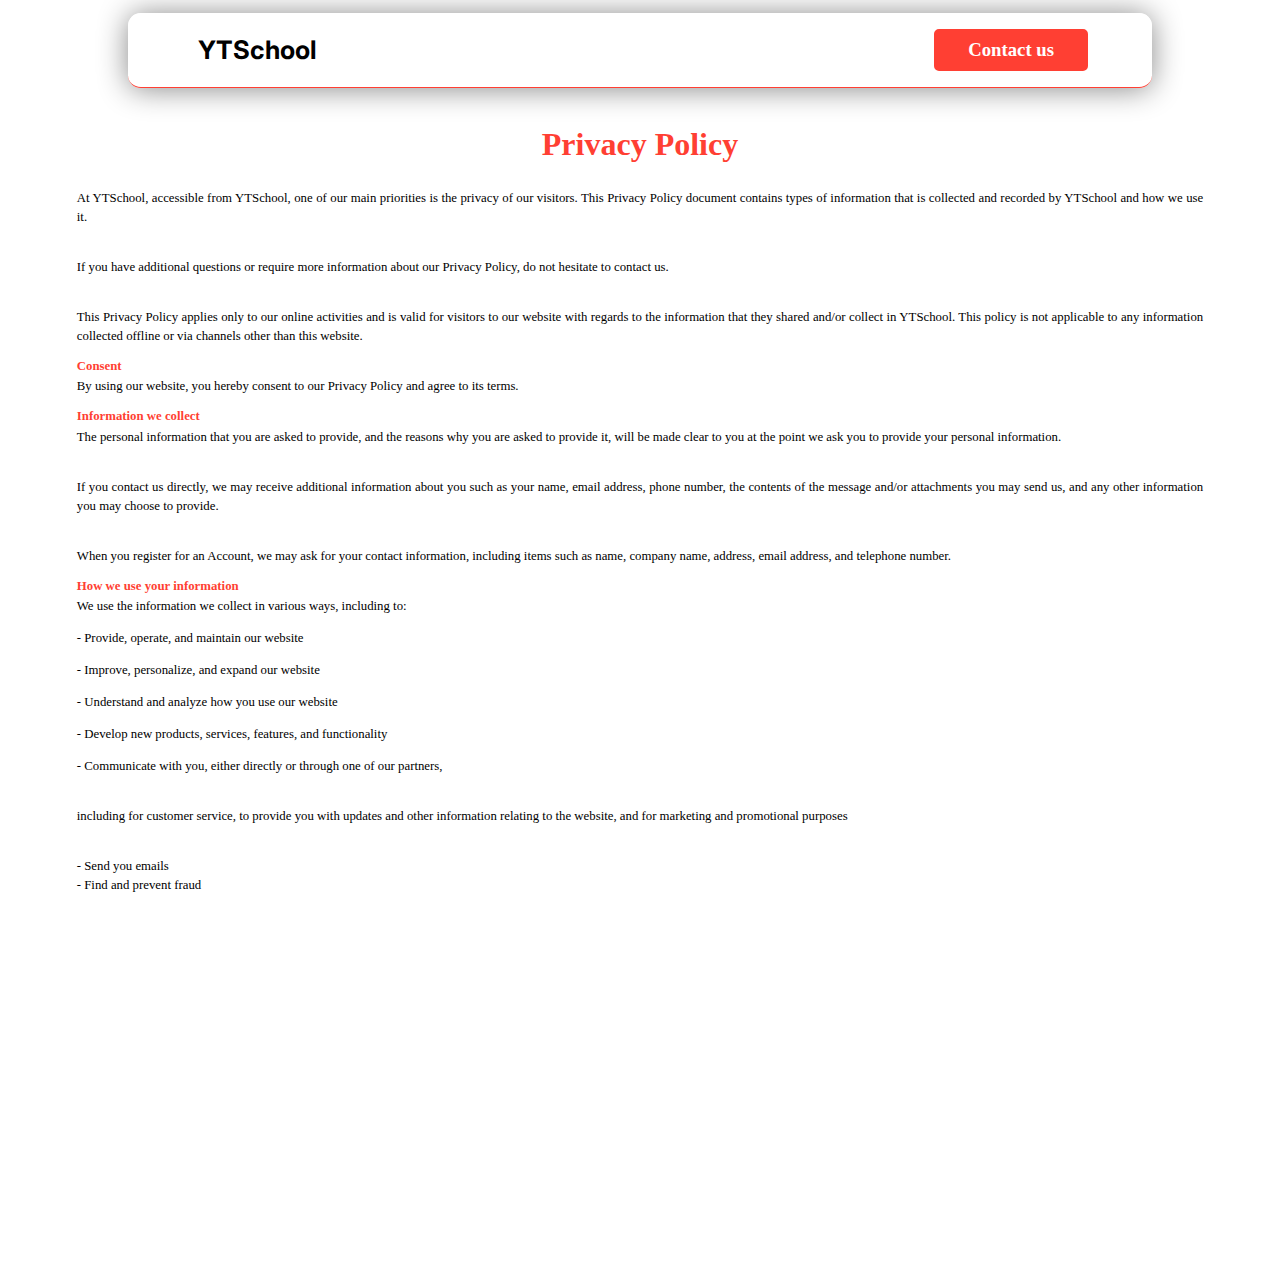
==== privacy-policy/index.html @ d2bddad6 "v1 with ui" ====
<!DOCTYPE html>
<html lang="en">
  <head>
    <meta charset="UTF-8" />
    <meta name="viewport" content="width=device-width, initial-scale=1.0" />
    <title>YTSchool | Privacy Policy</title>
    <meta
      name="description"
      content="Read the privacy policy of YTSchool to understand how we collect, use, and protect your personal information."
    />
    <link rel="canonical" href="https://www.ytschool.in/privacy-policy" />

    <!-- Open Graph / Facebook -->
    <meta property="og:title" content="YTSchool | Privacy Policy" />
    <meta
      property="og:description"
      content="Understand how YTSchool collects, uses, and protects your personal information by reading our privacy policy."
    />
    <meta property="og:type" content="website" />
    <meta property="og:url" content="https://www.ytschool.in/privacy-policy" />
    <!-- <meta property="og:image" content="assets/images/og-image.jpg" /> -->

    <!-- Twitter Card data -->
    <!-- <meta name="twitter:card" content="summary_large_image" />
      <meta
        name="twitter:title"
        content="YTSchool | Privacy Policy"
      />
      <meta
        name="twitter:description"
        content="Read the privacy policy of YTSchool to understand how we collect, use, and protect your personal information."
      />
      <meta name="twitter:image" content="assets/images/twitter-image.jpg" /> -->

    <!-- Favicon and Icons -->
    <link
      rel="icon"
      type="image/png"
      sizes="32x32"
      href="../assets/ico/favicon-32x32.png"
    />
    <link
      rel="icon"
      type="image/png"
      sizes="16x16"
      href="../assets/ico/favicon-16x16.png"
    />
    <link
      rel="apple-touch-icon"
      sizes="180x180"
      href="../assets/ico/apple-touch-icon.png"
    />
    <link rel="manifest" href="../assets/ico/site.webmanifest" />
    <link
      rel="mask-icon"
      href="../assets/ico/safari-pinned-tab.svg"
      color="#5bbad5"
    />

    <!-- SEARCH Console -->
    <meta
      name="google-site-verification"
      content="slrON7dkNVqbmNmyl06R2SBnnlpHlWRAS2T4dMoAvUw"
    />

    <!-- FontAwesome -->
    <link
      href="https://cdn.jsdelivr.net/npm/remixicon@4.3.0/fonts/remixicon.css"
      rel="stylesheet"
    />

    <!-- Swiper CSS -->
    <link rel="stylesheet" href="../css/plugins/swiper.min.css" />

    <!-- Custom Styles -->
    <link rel="stylesheet" href="../css/style.css" />
    <link rel="stylesheet" href="../css/privacy-policy.css" />
  </head>
  <body>
    <div id="main">
      <div id="nav">
        <div id="nav-left">
          <div id="logo" onclick="location.href='/'">
            <img src="../assets/img/logo.png" alt="" /> YTSchool
          </div>
        </div>
        <div id="nav-right">
          <div class="button1" onclick="window.location='https://wa.me/917361072654'">
            <h3>Contact us</h3>
          </div>
        </div>
      </div>
      <div class="section-2">
        <h1 class="heading-3">Privacy Policy</h1>

        <p>
          At YTSchool, accessible from
          <a href="https://YTSchool.in">YTSchool</a>, one of our main priorities
          is the privacy of our visitors. This Privacy Policy document contains
          types of information that is collected and recorded by YTSchool and
          how we use it.
        </p>
        <br />
        <p>
          If you have additional questions or require more information about our
          Privacy Policy, do not hesitate to contact us.
        </p>
        <br />
        <p>
          This Privacy Policy applies only to our online activities and is valid
          for visitors to our website with regards to the information that they
          shared and/or collect in YTSchool. This policy is not applicable to
          any information collected offline or via channels other than this
          website.
        </p>

        <h3 class="text-span">Consent</h3>
        <p>
          By using our website, you hereby consent to our Privacy Policy and
          agree to its terms.
        </p>

        <h3 class="text-span">Information we collect</h3>
        <p>
          The personal information that you are asked to provide, and the
          reasons why you are asked to provide it, will be made clear to you at
          the point we ask you to provide your personal information.
        </p>
        <br />
        <p>
          If you contact us directly, we may receive additional information
          about you such as your name, email address, phone number, the contents
          of the message and/or attachments you may send us, and any other
          information you may choose to provide.
        </p>
        <br />
        <p>
          When you register for an Account, we may ask for your contact
          information, including items such as name, company name, address,
          email address, and telephone number.
        </p>

        <h3 class="text-span">How we use your information</h3>
        <p>We use the information we collect in various ways, including to:</p>
        <p>- Provide, operate, and maintain our website</p>
        <p>- Improve, personalize, and expand our website</p>
        <p>- Understand and analyze how you use our website</p>
        <p>- Develop new products, services, features, and functionality</p>
        <p>
          - Communicate with you, either directly or through one of our
          partners,
        </p>
        <br />
        <p>
          including for customer service, to provide you with updates and other
          information relating to the website, and for marketing and promotional
          purposes
        </p>

        <br />
        <p>
          - Send you emails
          <br />
          - Find and prevent fraud
        </p>
      </div>
   
    <div id="footer">
      <div id="footer-warper">
        <div id="footer-left">
          <div id="fl-logo">
            <!-- <h1>YTSchool</h1> -->
            <img
              onclick="window.location='../'"
              src="../assets/img/black.png"
              alt=""
            />
          </div>
        </div>
        <div id="footer-right">
          <div id="fl-links">
            <h3>Pages</h3>
            <ul>
              <li><a href="../">Home</a></li>
              <li><a href="../#courses">Courses</a></li>
              <li><a href="../#about">About</a></li>
              <li><a href="https://wa.me/917361072654">Contact</a></li>
            </ul>
          </div>

          <div id="fr-social">
            <h3>Social Media</h3>
            <ul>
              <!-- <li>
                <a href="#"><i class="ri-facebook-fill"></i> Facebook</a>
              </li> -->
              <li>
                <a href="#"><i class="ri-instagram-fill"></i> Instagram</a>
              </li>
              <li>
                <a href="#"><i class="ri-linkedin-fill"></i> LinkedIn</a>
              </li>
              <li>
                <a href="#"><i class="ri-youtube-fill"></i> YouTube</a>
              </li>
            </ul>
          </div>
        </div>
      </div>
    </div>

    <div id="copyright">
      <p>&copy; 2025 YTSchool. All rights reserved.</p>

      <div id="legal">
          <a href="../terms-and-service">Terms & Conditions</a> |
          <a href="../privacy-policy">Privacy Policy</a> |
          <a href="../refund-policy">Refund Policy</a>
      </div>
    </div>
   </div>

  </body>
</html>
---- css/style.css ----
@import url("https://fonts.googleapis.com/css2?family=Montserrat:ital,wght@0,100..900;1,100..900&display=swap");

@import url("https://fonts.googleapis.com/css2?family=Inter:ital,opsz,wght@0,14..32,100..900;1,14..32,100..900&display=swap");

@font-face {
  font-family: "nml";
  src: url("../assets/fonts/NeueMachina-Light.otf");
}

@font-face {
  font-family: "nmr";
  src: url("../assets/fonts/NeueMachina-Regular.otf");
}

@font-face {
  font-family: "kh";
  src: url("../assets/fonts/Khaviax.otf");
}

@font-face {
  font-family: "jn";
  src: url("../assets/fonts/Fontspring-DEMO-juana-light.otf");
}

* {
  margin: 0;
  padding: 0;
  box-sizing: border-box;
}

html,
body {
  font-family: "nmr";
  height: 100%;
  width: 100%;
  position: relative;
  scroll-behavior: smooth;
  overflow-x: hidden;
}

#main {
  position: relative;
}

a {
  text-decoration: none;
  color: #000;
}

img {
  width: 100%;
  object-fit: cover;
}

/* block animations */
.blocks-container{
  position: absolute;
  top: 0;
  left: 0;
  width: 100vw;
  height: 100vh;
  overflow: hidden;
}

#blocks{
  width: 105vw;
  height: 100vh;
  display: flex;
  flex-wrap: wrap;
  overflow: hidden;
}
.block{
  width: 30px;
  height: 30px;
  border: 0.5px solid rgb(0,0,0, 0.05);
  transition: border-color 0.3s ease;
}

.highlight{
  border-color: #ff3f33;
  background-color: rgb(255, 63, 51, 0.25);
}



.button1 {
  background-color: #ff3f33;
  color: white;
  padding: 0.5rem 2rem;
  border: none;
  font-family: "nml";
  border-radius: 5px;
  cursor: pointer;
  position: relative;
  overflow: hidden;
  border: 2px solid #ff3f33;
  transition: background-color 0.3s ease, color 0.3s ease;
}

.button1::before {
  content: "";
  z-index: 0;
  background-color: white;
  mix-blend-mode: color-dodge;
  height: 100%;
  aspect-ratio: 1/1;
  border-radius: 50%;
  position: absolute;
  left: 50%;
  top: 50%;
  transform: translate(-50%, -50%) scale(0);
  transition: transform 0.5s ease;
}

.button1:hover::before {
  transform: translate(-50%, -50%) scale(15);
}

.button1:hover {
  background-color: white;
  color: #ff3f33;
}

.button1 h3 {
  z-index: 1;
  position: relative;
  font-weight: 800;
}


.cd-btn {
  display: flex;
  align-items: center;
  justify-content: center;
  padding: 1vw 3vw;
  background-color: #fc6;
  border-radius: 0 0 1vw 1vw;
  cursor: pointer;
  font-family: "nml";
  font-weight: 100;
  font-size: 1.1vw;
}


.button3 {
  background-color: #fc6;
  padding: 1vw 3vw;
  border: none;
  font-family: "nml";
  font-size: 1.4vw;
  border-radius: 5px;
  cursor: pointer;
}

#error {
  width: 100%;
  margin: auto;
  display: flex;
  align-items: center;
  justify-content: center;
  flex-direction: column;
  gap: 2vw;
}

#error h1 {
  font-size: 5vw;
  font-weight: 600;
  color: #ff3f33;
}

#error p {
  font-size: 1.5vw;
  color: #333;
}

/* Nav bar */
#nav {
  margin: 1vw auto;
  border-radius: 1vw;
  width: 80vw;
  display: flex;
  align-items: center;
  justify-content: space-between;
  padding: 1rem 4rem;
  background-color: #ffffffd0;
  border-bottom: 1px solid #ff3f33;
  box-shadow: 0 1px 30px #888;
  position: relative;
  z-index: 1000;
}

#logo {
  font-size: 2vw;
  font-weight: 700;
  font-family: "Inter", sans-serif;
  cursor: pointer;
  display: flex;
  align-items: center;
  justify-content: center;
  gap: 0.5vw;
}

#logo img {
  max-width: 2.5vw;
  object-fit: cover;
}
/* button is button1 */



/* COURSE */
#cor {
  width: 100%;
  padding: 0 6vw;
  padding-top: 10vw;
  position: relative;
  background: linear-gradient(180deg, #fff 0%, #ff3f33 100%);
}

.svg4 {
  position: relative;
  width: 110vw;
  position: absolute;
  top: -25vw;
  left: -5vw;
  pointer-events: none;
}

#lntxt {
  fill: #fff;
  font-size: 0.5vw;
}

#cor-top {
  margin-top: 4vw;
  position: relative;
}

#cor-top h1 span {
  color: #ff3f33;
}

#cor-top h1 {
  text-align: center;
  font-size: 4vw;
  font-weight: 600;
}

#cor-top p {
  text-align: center;
  font-size: 1.5vw;
  font-weight: 100;
  font-family: "nml";
}

#courses {
  margin-top: 5vw;
  padding-bottom: 20vw;
  display: grid;
  gap: 2rem;
  flex-wrap: wrap;
  grid-template-columns: repeat(auto-fill, minmax(22vw, 1fr));
  font-family: "nml";
  position: relative;
}

.bg-txt {
  position: absolute;
  bottom: 0;
  left: 50%;
  transform: translateX(-50%);
  z-index: 0;
  font-size: 25vw;
  line-height: 100%;
  background: -webkit-linear-gradient(#ff3f33, #fff);
  -webkit-background-clip: text;
  -webkit-text-fill-color: transparent;
  pointer-events: none;
}

.course {
  display: flex;
  flex-direction: column;
  background-color: #fff;
  width: 100%;
  border-radius: 1vw 1vw 0 0;
  overflow: hidden;
  border-bottom: 1px solid #ff3f33;
}

.c-img {
  overflow: hidden;
  width: 100%;
}

.c-img img {
  transition: scale 0.2s ease-in-out;
  object-fit: cover;
  aspect-ratio: 4/2;
  width: 100%;
}

.course:hover .c-img img {
  scale: 1.05;
}

.course-body {
  padding: 2vw;
  padding-bottom: 1vw;
  display: flex;
  flex-direction: column;
  gap: 1vw;
}

.cd-top {
  display: flex;
  justify-content: space-between;
  border-bottom: 1px solid #ddd;
  padding-bottom: 0.5vw;
}

.cd-top h4 {
  font-size: 1.2vw;
  font-weight: 100;
}

.cd-top h4 i {
  font-size: 1.5vw;
  font-weight: 400;
}

.cd-top h4:last-child i {
  color: rgb(255, 213, 0);
}

.cd-title h2 {
  font-size: 1.8vw;
  font-weight: 100;
}

.cd-inst {
  font-size: 1.2vw;
  font-weight: 100;
}

.cd-inst span {
  font-size: 1.4vw;
  font-weight: 600;
  color: #222;
}

.cd-btm {
  display: flex;
  justify-content: space-between;
  align-items: center;
  background-color: rgba(0, 0, 0, 0.08);
  padding: 1vw 2vw;
}

.cd-price {
  font-size: 1.6vw;
  font-weight: 600;
  font-family: "nmr";
  color: #ff3f33;
}

/* footer */
#footer {
  padding: 2vw 6vw;
  margin-top: 5vw;
  border-top: 1px solid #000;
}

#footer-warper {
  display: grid;
  gap: 2vw;
  grid-template-columns: 4fr 1fr;
  align-items: center;
  justify-content: center;
}

#footer-warper h3 {
  font-size: 1.5vw;
  font-family: "jn";
  font-weight: 600;
}

#footer-warper li {
  list-style: none;
}

#footer-left {
  display: flex;
  align-items: center;
  margin: auto;
  height: 100%;
}

#footer-left #fl-logo img {
  width: 100%;
  object-fit: cover;
  aspect-ratio: 5/1;
  cursor: pointer;
}

#footer-right {
  display: flex;
  height: 100%;
  border-left: 1px solid #000;
}

#fr-social {
  border-left: 1px solid #000;
  padding: 0 2vw;
}

#fl-links {
  padding: 0 2vw;
}

#footer-warper ul {
  display: flex;
  flex-direction: column;
  gap: 0.7vw;
  margin-top: 1.5vw;
}

#footer-warper ul i {
  font-size: 1.5vw;
}

#footer-warper ul a {
  font-size: 1.2vw;
  padding: 0.5vw;
  text-wrap: nowrap;
}

#footer-warper ul a:hover {
  color: #ff3f33;
}

#copyright {
  padding: 2vw;
  display: flex;
  gap: 5vw;
  align-items: center;
  justify-content: center;
  font-size: 1.2vw;
  border-top: 1px solid #000;
}

@media screen and (max-width: 800px) {
  /* btn */
  .button1 {
    padding: 0.5rem 1rem;
    border-radius: 1vw;
  }

  .button1 h3 {
    font-size: 1.2rem;
    /* height: 2rem; */
  }

  .cd-btn {
    padding: 3vw 5vw;
    border-radius: 0 0 2vw 2vw;
    font-size: 3vw;
  }

  #nav {
    margin: 3vw auto;
    padding: 2vw 5vw;
    width: 90%;
    border-bottom: 2px solid #ff3f33;
  }

  #logo {
    font-size: 6vw;
    gap: 1vw;
  }

  #logo img {
    max-width: 7vw;
  }


  /* COURSE */

  #cor {
    padding-top: 15vw;
  }

  #ln {
    stroke-width: 25;
  }

  .svg4 {
    left: -10vw;
    width: 120vw;
  }

  #lntxt {
    font-size: 2vw;
  }

  #cor-top {
    margin-top: 5vw;
  }

  #cor-top h1 {
    font-size: 7vw;
    line-height: 8vw;
  }

  #cor-top p {
    font-size: 2.5vw;
  }

  #courses {
    gap: 3vw;
    grid-template-columns: 1fr;
  }

  .course {
    grid-template-columns: repeat(auto-fill, minmax(100%, 1fr));
    border-radius: 2vw 2vw 0 0;
  }

  .course-body {
    padding: 4vw;
    gap: 2vw;
  }

  .cd-top {
    padding-bottom: 1vw;
  }

  .cd-top h4 {
    font-size: 3vw;
  }

  .cd-top h4 i {
    font-size: 3vw;
  }

  .cd-title h2 {
    font-size: 5vw;
  }

  .cd-inst {
    font-size: 3vw;
  }

  .cd-inst span {
    font-size: 3.5vw;
  }

  .cd-price {
    font-size: 4vw;
  }

  /* footer */
  #footer {
    padding: 5vw 6vw;
  }

  #footer-warper {
    display: flex;
    flex-direction: column-reverse;
    gap: 5vw;
  }

  #footer-warper h3 {
    font-size: 7vw;
  }

  #footer-right {
    display: flex;
    width: 100%;
    border: none;
  }

  #footer-right * {
    width: 100%;
  }

  #footer-left {
    border-top: 1px solid #000;
    padding: 2vw 0;
  }

  #footer-warper ul {
    gap: 1vw;
    margin-top: 1.5vw;
  }

  #footer-warper ul i {
    font-size: 5vw;
  }

  #footer-warper ul a {
    font-size: 5vw;
    padding: 1vw;
  }

  #copyright {
    padding: 5vw;
    flex-direction: column;
    gap: 2vw;
    font-size: 3vw;
  }
}
---- css/privacy-policy.css ----
.section-2 {
    padding: 2vw 6vw;
}

.heading-3 {
    font-size: 2.5vw;
    font-weight: 700;
    margin-bottom: 2vw;
    text-align: center;
    color: #ff3f33;
}

p {
    font-size: 1vw;
    line-height: 150%;
    margin-bottom: 1vw;
    text-align: justify;
}

.text-span {
    font-weight: 700;
    font-size: 1vw;
    color: #ff3f33;
    margin: 0.25vw 0;
}

/* Media Queries for responsiveness */
@media (max-width: 1200px) {
    .heading-3 {
        font-size: 3vw;
    }

    p {
        font-size: 1.2vw;
    }

    .text-span {
        font-size: 1.2vw;
    }
}

@media (max-width: 768px) {
    .section-2 {
        padding: 4vw 8vw;
    }

    .heading-3 {
        font-size: 4vw;
    }

    p {
        font-size: 1.5vw;
    }

    .text-span {
        font-size: 1.5vw;
    }
}

@media (max-width: 480px) {
    .section-2 {
        padding: 6vw 10vw;
    }

    .heading-3 {
        font-size: 5vw;
    }

    p {
        font-size: 2vw;
    }

    .text-span {
        font-size: 2vw;
    }
}
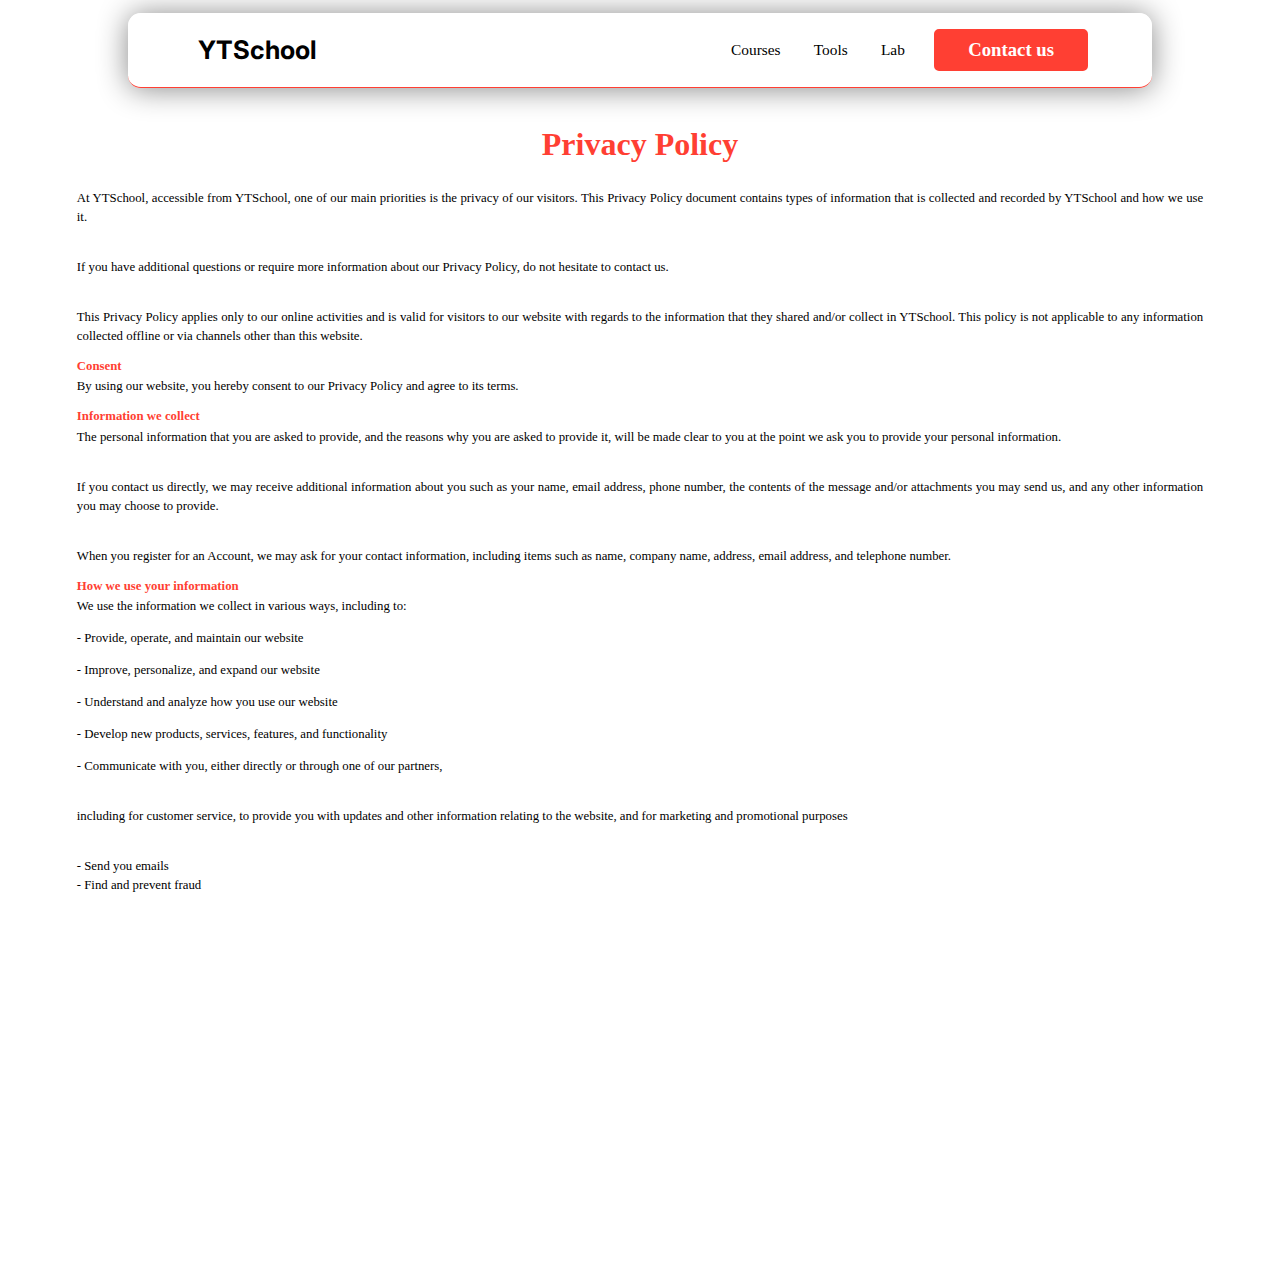
==== commit 185c19f8: "final before responsive" ====
--- a/privacy-policy/index.html
+++ b/privacy-policy/index.html
@@ -85,6 +85,12 @@
           </div>
         </div>
         <div id="nav-right">
+
+          <div class="menus">
+            <div class="menu"><a href="../courses">Courses</a></div>
+            <div class="menu"><a href="https://tools.ytschool.in">Tools</a></div>
+            <div class="menu"><a href="https://lab.ytschool.in">Lab</a></div>
+          </div>
           <div class="button1" onclick="window.location='https://wa.me/917361072654'">
             <h3>Contact us</h3>
           </div>
--- a/css/style.css
+++ b/css/style.css
@@ -53,7 +53,7 @@
 }
 
 /* block animations */
-.blocks-container{
+.blocks-container {
   position: absolute;
   top: 0;
   left: 0;
@@ -62,26 +62,43 @@
   overflow: hidden;
 }
 
-#blocks{
+#blocks {
   width: 105vw;
   height: 100vh;
   display: flex;
   flex-wrap: wrap;
   overflow: hidden;
 }
-.block{
+.block {
   width: 30px;
   height: 30px;
-  border: 0.5px solid rgb(0,0,0, 0.05);
+  border: 0.5px solid rgb(0, 0, 0, 0.05);
   transition: border-color 0.3s ease;
 }
 
-.highlight{
+.highlight {
   border-color: #ff3f33;
   background-color: rgb(255, 63, 51, 0.25);
 }
-
-
+.comingSoon {
+  position: relative;
+}
+.comingSoon::after {
+  content: "Coming Soon 👾";
+  display: flex;
+  align-items: center;
+  justify-content: center;
+  font-size: 1.2rem;
+  font-weight: 600;
+  color: #ff3f33;
+  border-radius: 1vw;
+  position: absolute;
+  backdrop-filter: blur(10px);
+  top: 0;
+  width: 100%;
+  height: 100%;
+  background-color: rgba(255, 236, 198, 0.669);
+}
 
 .button1 {
   background-color: #ff3f33;
@@ -127,7 +144,6 @@
   font-weight: 800;
 }
 
-
 .cd-btn {
   display: flex;
   align-items: center;
@@ -141,7 +157,6 @@
   font-size: 1.1vw;
 }
 
-
 .button3 {
   background-color: #fc6;
   padding: 1vw 3vw;
@@ -189,6 +204,41 @@
   z-index: 1000;
 }
 
+#nav-right{
+  display: flex;
+  align-items: center;
+  gap: 2vw;
+}
+.menus{
+  display: flex;
+  gap: 2vw;
+}
+.menu{
+  padding: 0.3vw;
+  position: relative;
+}
+
+.menu::after{
+  content: "";
+  position: absolute;
+  bottom: 0;
+  left: 0;
+  width: 0;
+  height: 2px;
+  background-color: #ff3f33;
+  transition: width 0.3s ease;
+}
+.menu:hover::after{
+  width: 100%;
+}
+
+
+.menus a {
+  font-size: 1.2vw;
+  font-weight: 400;
+}
+
+
 #logo {
   font-size: 2vw;
   font-weight: 700;
@@ -205,8 +255,6 @@
   object-fit: cover;
 }
 /* button is button1 */
-
-
 
 /* COURSE */
 #cor {
@@ -286,6 +334,17 @@
   border-radius: 1vw 1vw 0 0;
   overflow: hidden;
   border-bottom: 1px solid #ff3f33;
+  position: relative;
+}
+
+.course:first::before{
+  content: "";
+  position: absolute;
+  top: 0;
+  left: 0;
+  width: 100%;
+  height: 100%;
+  background: linear-gradient(180deg, #fff 0%, #ff3f33 100%);
 }
 
 .c-img {
@@ -474,6 +533,9 @@
     border-bottom: 2px solid #ff3f33;
   }
 
+  .menus{
+    display: none;
+  }
   #logo {
     font-size: 6vw;
     gap: 1vw;
@@ -482,7 +544,6 @@
   #logo img {
     max-width: 7vw;
   }
-
 
   /* COURSE */
 
